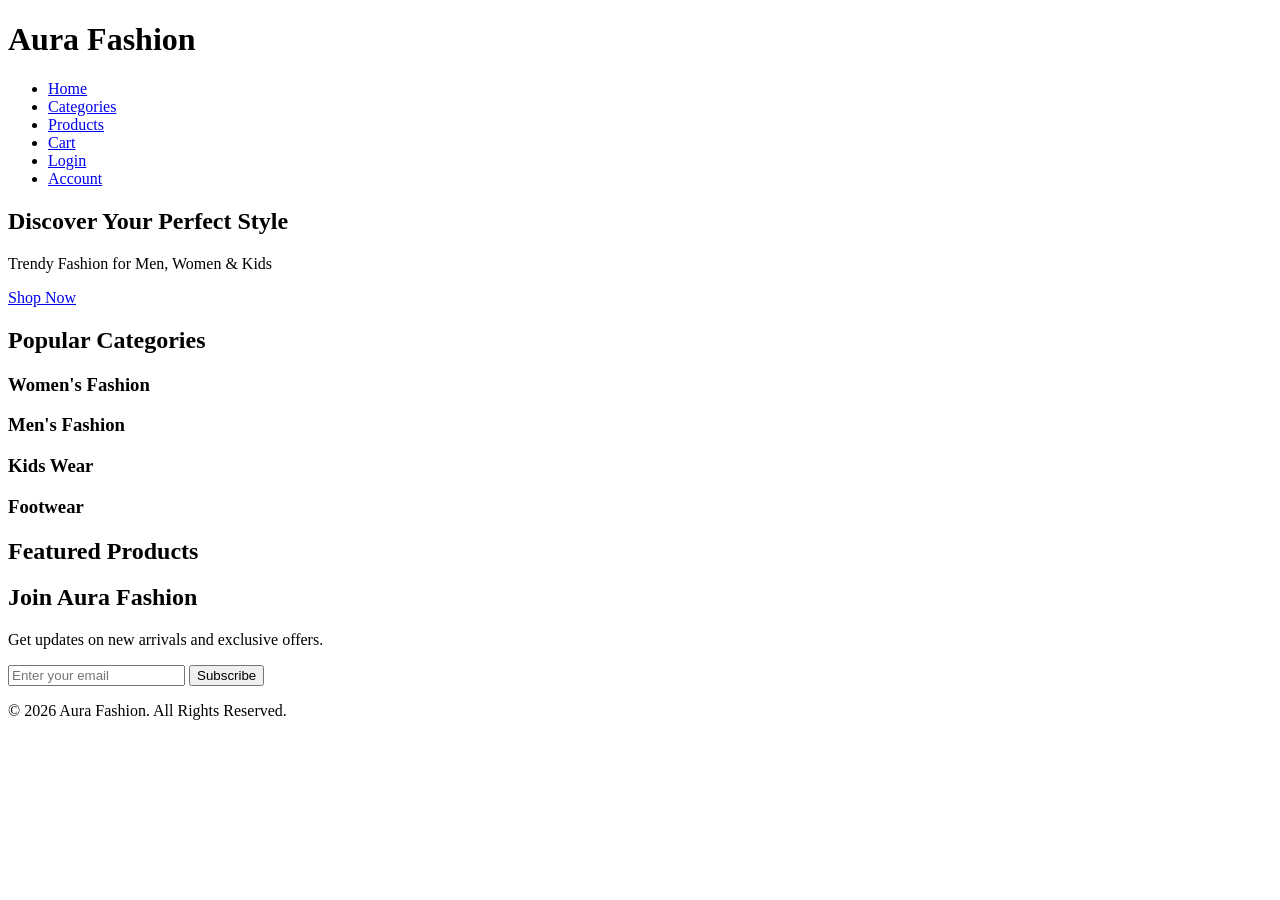
==== index.html @ 55e488b3 "Create index.html" ====
<!DOCTYPE html>
<html lang="en">
<head>
    <meta charset="UTF-8">
    <meta name="viewport" content="width=device-width, initial-scale=1.0">
    <title>Aura Fashion</title>
    <link rel="stylesheet" href="style.css">
</head>
<body>

    <!-- Header -->
    <header>
        <div class="logo">
            <h1>Aura Fashion</h1>
        </div>

        <nav>
            <ul>
                <li><a href="index.html">Home</a></li>
                <li><a href="categories.html">Categories</a></li>
                <li><a href="products.html">Products</a></li>
                <li><a href="cart.html">Cart</a></li>
                <li><a href="login.html">Login</a></li>
                <li><a href="account.html">Account</a></li>
            </ul>
        </nav>
    </header>

    <!-- Hero Section -->
    <section class="hero">
        <div class="hero-content">
            <h2>Discover Your Perfect Style</h2>
            <p>Trendy Fashion for Men, Women & Kids</p>
            <a href="products.html" class="btn">Shop Now</a>
        </div>
    </section>

    <!-- Featured Categories -->
    <section class="categories">
        <h2>Popular Categories</h2>

        <div class="category-grid">
            <div class="category-card">
                <h3>Women's Fashion</h3>
            </div>

            <div class="category-card">
                <h3>Men's Fashion</h3>
            </div>

            <div class="category-card">
                <h3>Kids Wear</h3>
            </div>

            <div class="category-card">
                <h3>Footwear</h3>
            </div>
        </div>
    </section>

    <!-- Featured Products -->
    <section class="featured-products">
        <h2>Featured Products</h2>

        <div id="featuredProducts" class="product-grid">
            <!-- Products JS se load honge -->
        </div>
    </section>

    <!-- Newsletter -->
    <section class="newsletter">
        <h2>Join Aura Fashion</h2>
        <p>Get updates on new arrivals and exclusive offers.</p>

        <form>
            <input type="email" placeholder="Enter your email">
            <button type="submit">Subscribe</button>
        </form>
    </section>

    <!-- Footer -->
    <footer>
        <p>&copy; 2026 Aura Fashion. All Rights Reserved.</p>
    </footer>

    <script src="main.js"></script>
    <script src="products.js"></script>

</body>
  </html>
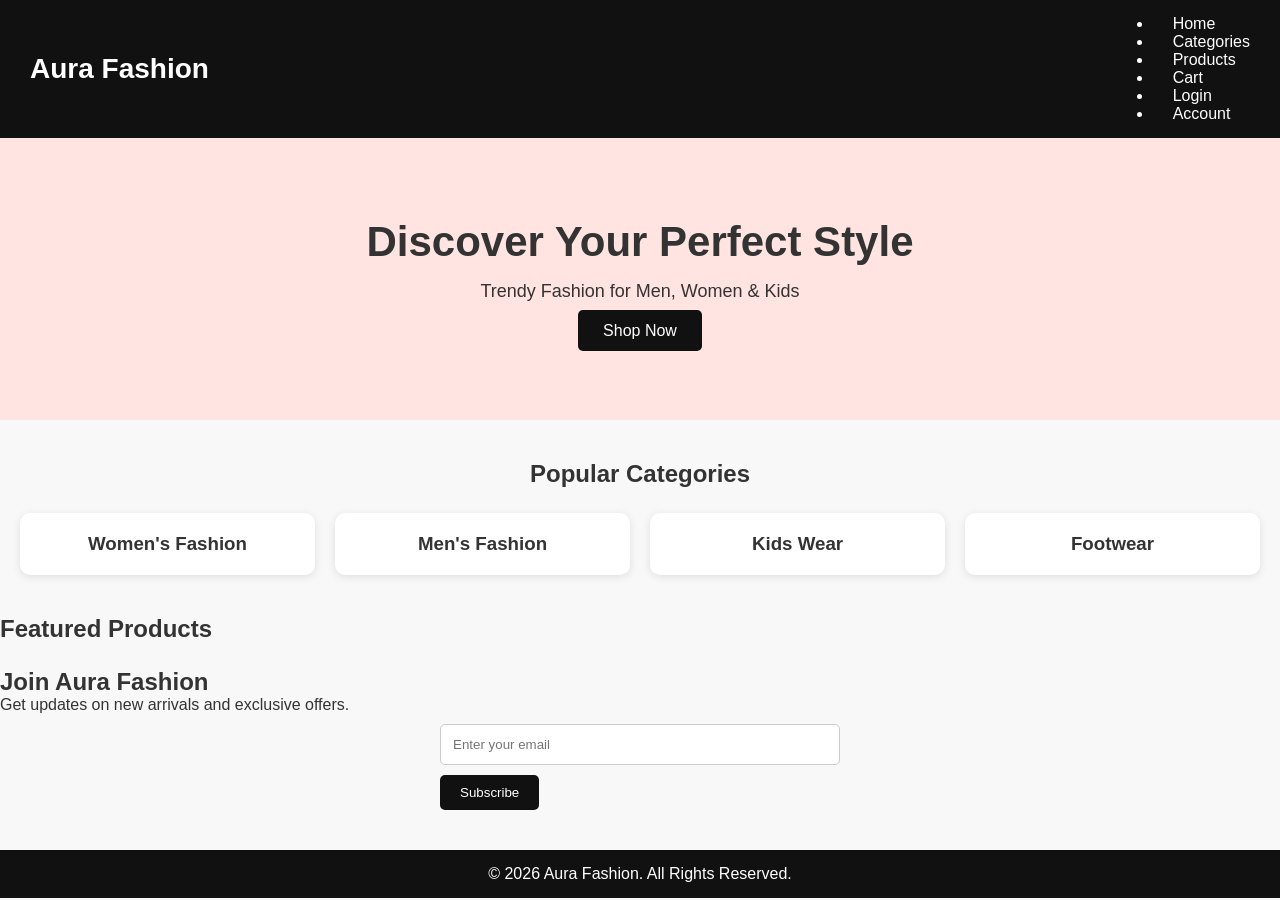
==== commit 65863482: "Fix closing tag for html element" ====
--- a/index.html
+++ b/index.html
@@ -87,4 +87,4 @@
     <script src="products.js"></script>
 
 </body>
-  </html>
+  </html
--- a/style.css
+++ b/style.css
@@ -0,0 +1,125 @@
+/* Reset */
+*{
+    margin:0;
+    padding:0;
+    box-sizing:border-box;
+    font-family:Arial, sans-serif;
+}
+
+body{
+    background:#f8f8f8;
+    color:#333;
+}
+
+/* Header */
+header{
+    background:#111;
+    color:white;
+    padding:15px 30px;
+    display:flex;
+    justify-content:space-between;
+    align-items:center;
+}
+
+header h1{
+    font-size:28px;
+}
+
+nav a{
+    color:white;
+    text-decoration:none;
+    margin-left:20px;
+}
+
+nav a:hover{
+    color:#ffb6c1;
+}
+
+/* Hero Section */
+.hero{
+    text-align:center;
+    padding:80px 20px;
+    background:#ffe4e1;
+}
+
+.hero h2{
+    font-size:42px;
+    margin-bottom:15px;
+}
+
+.hero p{
+    font-size:18px;
+    margin-bottom:20px;
+}
+
+.btn{
+    background:#111;
+    color:white;
+    padding:12px 25px;
+    text-decoration:none;
+    border-radius:5px;
+}
+
+/* Categories */
+.categories,
+.products-page,
+.cart-page,
+.login-page,
+.account-page,
+.categories-page{
+    padding:40px 20px;
+    text-align:center;
+}
+
+.category-grid,
+.product-grid{
+    display:grid;
+    grid-template-columns:repeat(auto-fit,minmax(220px,1fr));
+    gap:20px;
+    margin-top:25px;
+}
+
+.category-card,
+.product-card{
+    background:white;
+    padding:20px;
+    border-radius:10px;
+    box-shadow:0 2px 8px rgba(0,0,0,0.1);
+}
+
+/* Buttons */
+button{
+    background:#111;
+    color:white;
+    border:none;
+    padding:10px 20px;
+    border-radius:5px;
+    cursor:pointer;
+}
+
+button:hover{
+    opacity:0.9;
+}
+
+/* Forms */
+form{
+    max-width:400px;
+    margin:auto;
+}
+
+input{
+    width:100%;
+    padding:12px;
+    margin:10px 0;
+    border:1px solid #ccc;
+    border-radius:5px;
+}
+
+/* Footer */
+footer{
+    background:#111;
+    color:white;
+    text-align:center;
+    padding:15px;
+    margin-top:40px;
+}
